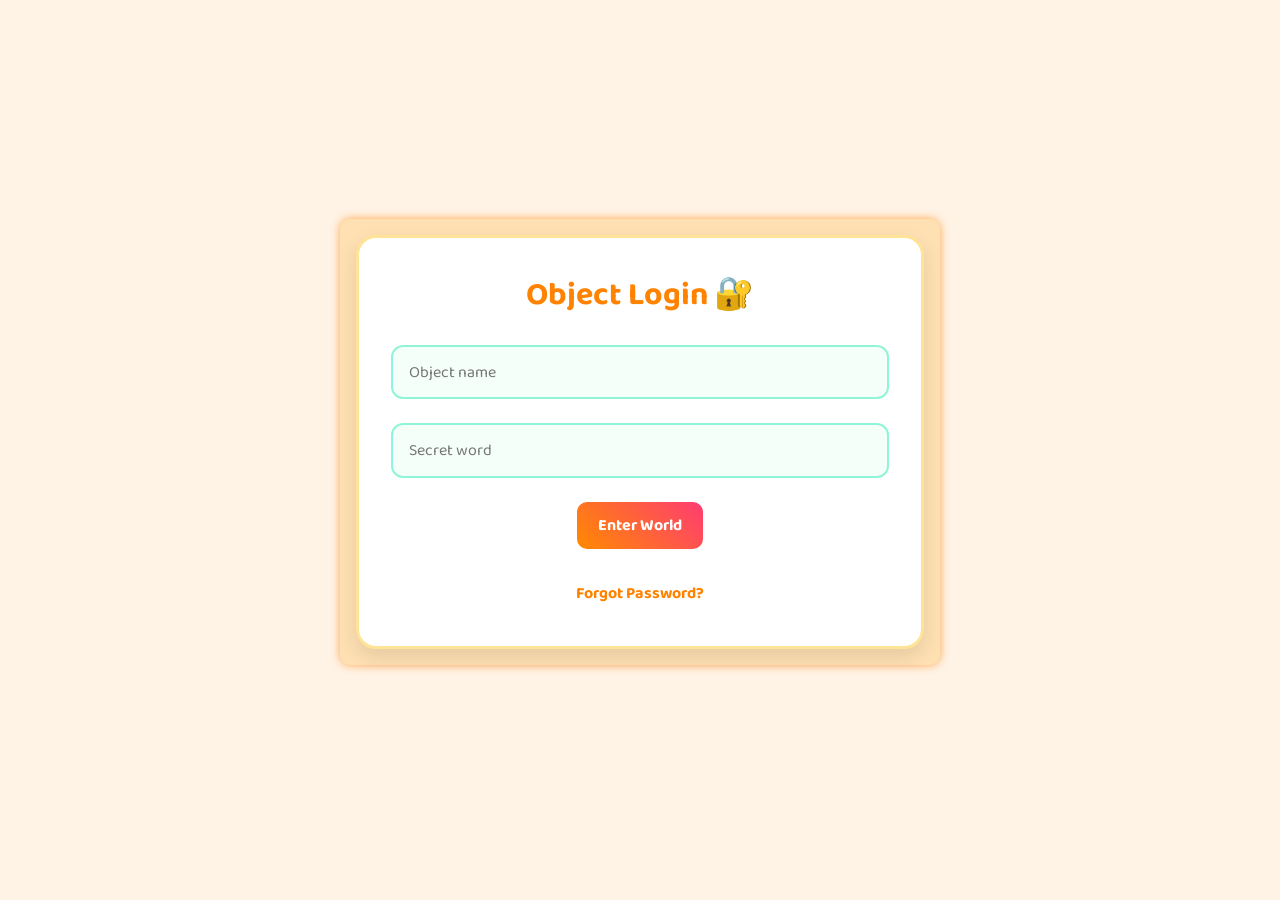
==== index.html @ 34d2029d "Add files via upload" ====
<!DOCTYPE html>
<html lang="en">
<head>
    <meta charset="UTF-8">
    <title>ObjectTalk - Social Media for Objects</title>
    <meta name="viewport" content="width=device-width, initial-scale=1">
    <link rel="stylesheet" href="style.css">
    <link href="https://fonts.googleapis.com/css2?family=Baloo+2&display=swap" rel="stylesheet">
</head>
<body>

<nav id="main-nav" class="hidden">
    <button onclick="navigate('feed')">Feed</button>
    <button onclick="navigate('chat')">Chat</button>
    <button onclick="navigate('profile')">Profile</button>
    <button onclick="logout()">Logout</button>
</nav>

<!-- Login Section -->
<section id="login-section" class="section">
    <div class="card">
        <h2>Object Login 🔐</h2>
        <input type="text" id="login-username" placeholder="Object name">
        <input type="password" id="login-password" placeholder="Secret word">
        <button class="primary" onclick="login()">Enter World</button>
        <div class="links">
            <a href="#" onclick="showForgotPassword()">Forgot Password?</a>
        </div>
    </div>
</section>

<!-- Feed -->
<section id="feed-section" class="section hidden">
    <div class="card">
        <h2>🗯️ Thought Feed</h2>
        <button class="primary" onclick="showPostModal()">+ New Thought</button>
        <select id="filter-select" onchange="filterFeed()">
            <option value="all">All Objects</option>
        </select>
        <div id="feed-posts"></div>
    </div>
</section>

<!-- Chat -->
<section id="chat-section" class="section hidden">
    <div class="card">
        <h2>💬 Chat Room</h2>
        <div id="typing-status" style="text-align: left; font-size: 0.9rem; color: gray;"></div>
        <div id="chat-messages"></div>
        
        <input type="text" id="chat-input" placeholder="Say something..." oninput="showTyping()" onkeydown="handleEnter(event)">
        <div style="display: flex; gap: 5px; margin: 10px 0;">
            <input type="file" id="file-input" accept=".png,.jpg,.jpeg,.pdf,.docx" onchange="sendFile()">
            <button onclick="startVoice()">🎙️ Record</button>
            <button onclick="sendMessage()">Send</button>
        </div>
    </div>
</section>


<!-- Profile -->
<section id="profile-section" class="section hidden">
    <div class="card">
        <h2>👤 Your Object Profile</h2>
        <div id="profile-details"></div>
        <button onclick="editProfile()">Edit Bio</button>
        <button onclick="shareProfile()">Share Profile</button>
        <div>Followers: <span id="followers-count">0</span></div>
        <h3>Your Thoughts</h3>
        <div id="user-posts"></div>
    </div>
</section>

<!-- Post Modal -->
<div id="post-modal" class="modal hidden">
    <div class="modal-content">
        <h3>💭 New Thought</h3>
        <textarea id="post-content" placeholder="What's on your object-mind?"></textarea>
        <input type="file" id="post-image">
        <button onclick="createPost()">Post It</button>
        <button class="secondary" onclick="closePostModal()">Cancel</button>
    </div>
</div>

<div id="overlay" class="overlay hidden"></div>

<script src="script.js"></script>
</body>
</html>
---- style.css ----
:root {
    --primary-bg: #fff3e0;
    --secondary-bg: #ffe0b2;
    --accent-color: #6d4c41;
    --text-color: #4e342e;
    --button-bg: #d7ccc8;
    --button-hover: #bcaaa4;
}

/* ------------- Base & Reset ------------- */
* {
    box-sizing: border-box;
    margin: 0;
    padding: 0;
    font-family: 'Baloo 2', 'Comic Sans MS', cursive, sans-serif;
}

body {
    display: flex;
    flex-direction: column;
    align-items: center;
    justify-content: center;
    text-align: center;
    min-height: 100vh;
    margin: 0;
    font-family: "Comic Sans MS", cursive, sans-serif;
    background-color: #fff3e6;
    color: #333;
}

.section, .post, .chat-message, #profile-details, #user-posts {
    max-width: 600px;
    width: 100%;
    margin: 1rem auto;
    background-color: #ffe0b3;
    padding: 1rem;
    border-radius: 10px;
    box-shadow: 0 0 10px #ffa64d;
}

input, button, textarea {
    margin: 0.5rem;
    padding: 0.5rem 1rem;
    border-radius: 6px;
    border: 2px solid #ffa64d;
    background-color: #fff0cc;
    color: #333;
    font-size: 1rem;
}

button:hover {
    background-color: #ffcc80;
    cursor: pointer;
}


/* ------------- Typography ------------- */
h2 {
    font-size: 2rem;
    margin-bottom: 1rem;
    color: #ff8200;
}

h3 {
    margin-top: 1.5rem;
    color: #00a389;
}

/* ------------- Buttons ------------- */
button {
    padding: 0.7rem 1.3rem;
    border: none;
    border-radius: 10px;
    font-weight: bold;
    cursor: pointer;
    font-size: 1rem;
    transition: all 0.3s ease;
    margin-top: 0.5rem;
    background-color: var(--button-bg);
    color: var(--text-color);
}

button:hover {
    background-color: var(--button-hover);
    transform: translateY(-2px);
    box-shadow: 0 6px 12px rgba(0,0,0,0.1);
}

.primary {
    background: linear-gradient(45deg, #ff8a00, #ff3c72);
    color: white;
}

.secondary {
    background: #f0f9f6;
    color: #00b98d;
}

nav button {
    background: #fff7d6;
    color: #b67f00;
    padding: 0.5rem 1rem;
    border-radius: 20px;
    font-size: 0.95rem;
}

/* ------------- Navigation ------------- */
#main-nav {
    position: fixed;
    top: 0;
    width: 100%;
    background: #fffde8;
    display: flex;
    justify-content: center;
    gap: 1rem;
    padding: 1rem;
    border-bottom: 1px solid #ffd94a;
    z-index: 100;
}

#main-nav.hidden {
    display: none;
}

/* ------------- Sections & Cards ------------- */




/* ------------- Inputs ------------- */
input[type="text"],
input[type="password"],
input[type="file"],
textarea {
    width: 100%;
    padding: 0.8rem 1rem;
    margin: 0.5rem 0 1rem;
    border-radius: 12px;
    border: 2px solid #90f5d8;
    background: #f4fff9;
    font-size: 1rem;
}

textarea {
    min-height: 100px;
    resize: vertical;
}

input:focus,
textarea:focus {
    outline: none;
    border-color: #00c9a7;
}

/* ------------- Feed & Posts ------------- */
#feed-posts {
    margin-top: 1rem;
}

.post {
    background: #fffdf6;
    border: 2px dashed #ffebc2;
    padding: 1rem;
    border-radius: 15px;
    margin-bottom: 1rem;
    text-align: left;
    box-shadow: 0 5px 8px rgba(0,0,0,0.05);
    font-style: italic;
}

.post strong {
    color: #ff5c8d;
}

/* ------------- Post Actions ------------- */
.actions {
    margin-top: 0.5rem;
    display: flex;
    flex-wrap: wrap;
    gap: 0.5rem;
}

.actions button {
    background: #fff5ea;
    font-size: 0.9rem;
    color: #ff6a00;
}

.actions button:hover {
    background: #ffe0cc;
}

.emoji-set button {
    background: #e0ffef;
    color: #1c8e6b;
    font-size: 0.9rem;
    padding: 0.3rem 0.6rem;
}

/* ------------- Comments ------------- */
.comments {
    margin-top: 10px;
    font-size: 0.9rem;
    color: #333;
}

/* ------------- Chat Area ------------- */
#chat-messages {
    background: #f4fff9;
    border: 2px dashed #90f5d8;
    padding: 1rem;
    height: 250px;
    overflow-y: auto;
    border-radius: 10px;
    margin-bottom: 1rem;
}

.chat-message {
    background-color: var(--secondary-bg);
    border: 2px dashed var(--accent-color);
    padding: 10px;
    border-radius: 10px;
    margin-bottom: 10px;
    font-style: italic;
    font-size: 1rem;
    color: #007f6c;
}

/* ------------- Modal Styles ------------- */
.modal.hidden,
.overlay.hidden {
    display: none;
}

.modal {
    position: fixed;
    top: 50%;
    left: 50%;
    transform: translate(-50%, -50%);
    background: #fffefc;
    border-radius: 14px;
    padding: 2rem;
    box-shadow: 0 12px 24px rgba(0,0,0,0.15);
    z-index: 100;
    width: 90%;
    max-width: 500px;
}

.overlay {
    position: fixed;
    top: 0;
    left: 0;
    width: 100%;
    height: 100%;
    background: rgba(255, 210, 0, 0.25);
    z-index: 50;
}

/* ------------- Filter Dropdown ------------- */
select#filter-select {
    padding: 0.5rem 1rem;
    border-radius: 10px;
    border: 2px solid #c7ffe6;
    background: #fafffb;
    font-size: 1rem;
    margin: 1rem 0;
    width: 100%;
}

/* ------------- Profile ------------- */
#profile-details {
    text-align: left;
    margin-bottom: 1rem;
}

#user-posts .post {
    margin-top: 1rem;
}

/* ------------- Links ------------- */
.links {
    margin-top: 1rem;
}

.links a {
    display: inline-block;
    margin: 0.5rem;
    text-decoration: none;
    color: #ff8200;
    font-weight: bold;
}

.links a:hover {
    text-decoration: underline;
}

/* ------------- Utility Classes ------------- */
.hidden {
    display: none;
}
.box::before{
  content: "";
  position: absolute;
  width: 100%;
  height: 100%;
  filter: drop-shadow(0 15px 50px #000);
  border-radius: 20px;
  animation: rotating 4s linear infinite;
  animation-delay: -1s;
}
.box::after{
  content: "";
  position: absolute;
  inset: 4px;
  background: #2d2d39;
  border-radius: 15px;
  border: 8px solid #25252b;
}
.card {
    background: #ffffff;
    border: 3px solid #ffe396;
    border-radius: 20px;
    box-shadow: 0 8px 20px rgba(0, 0, 0, 0.1);
    padding: 2rem;
    text-align: center;
    transition: transform 0.2s ease;
}

.card:hover {
    transform: scale(1.01);
}
.section {
    width: 100%;
    max-width: 600px;
    margin-bottom: 2rem;
}
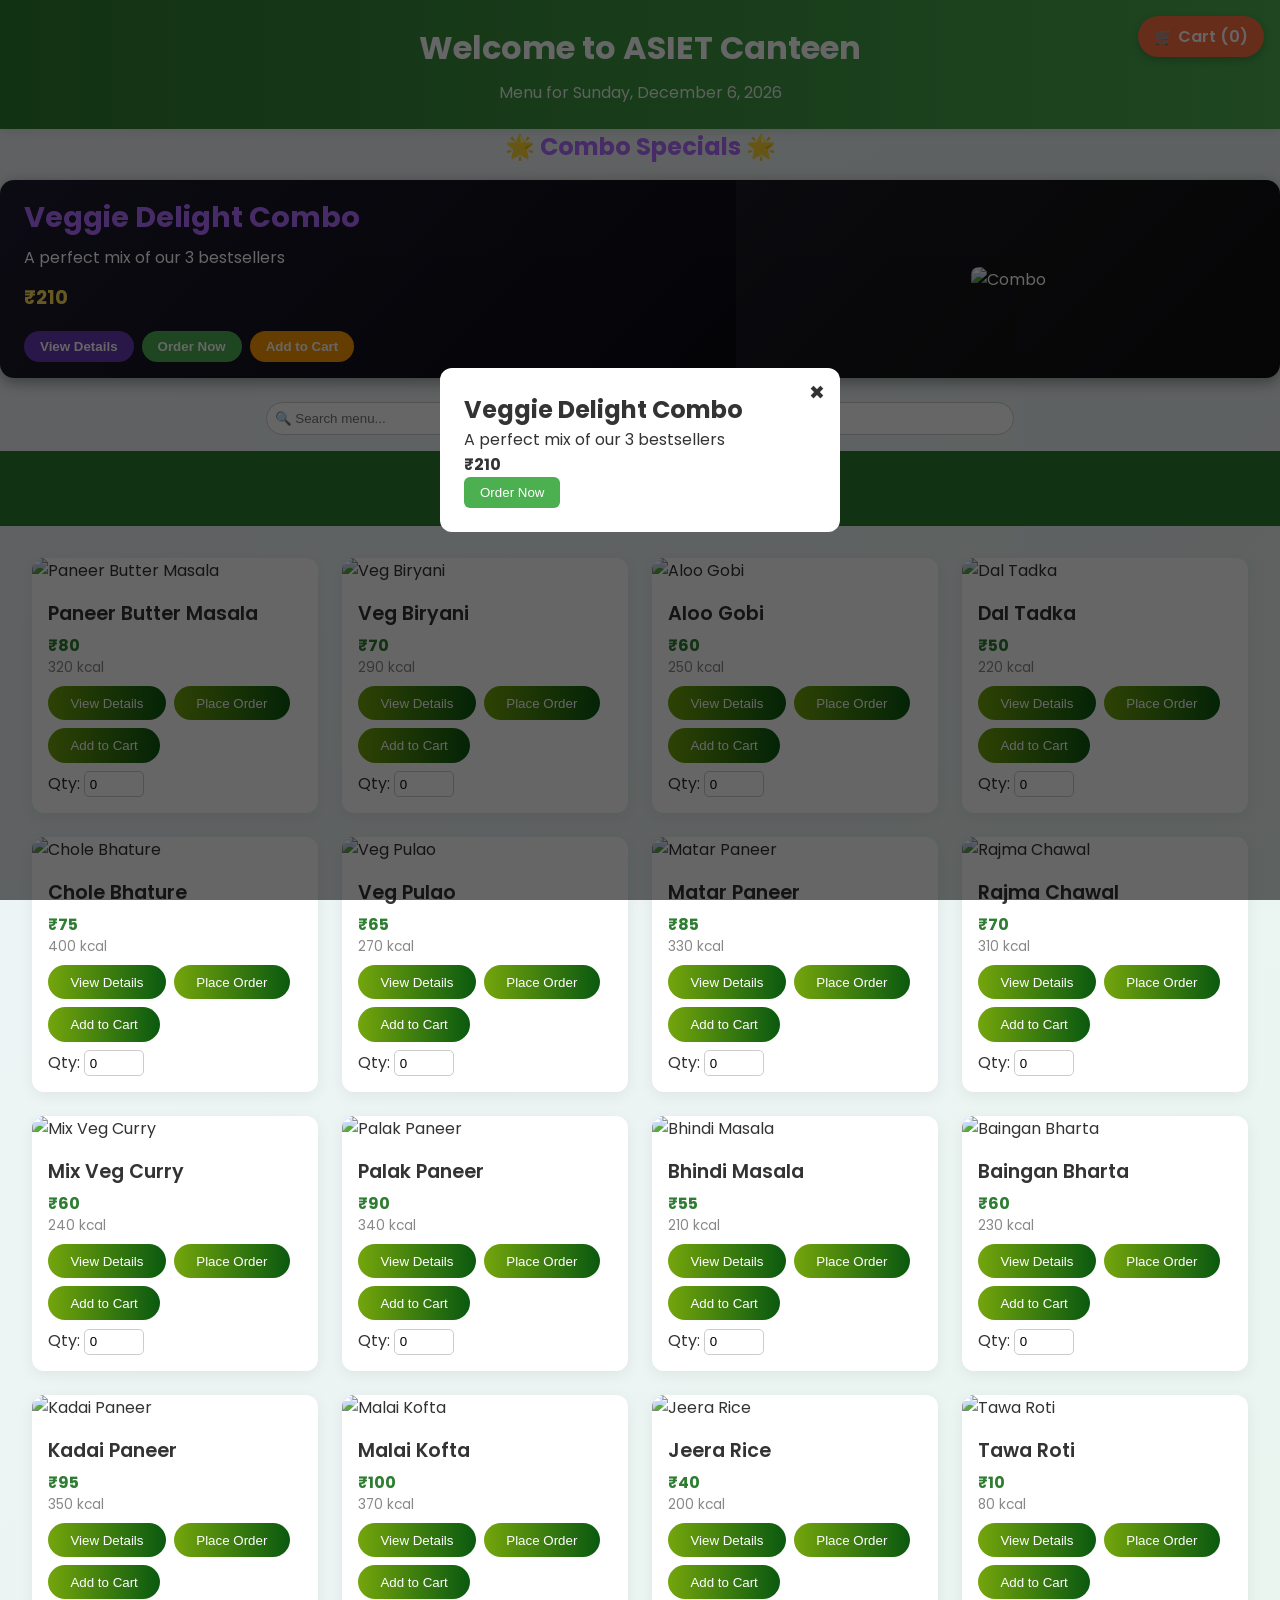
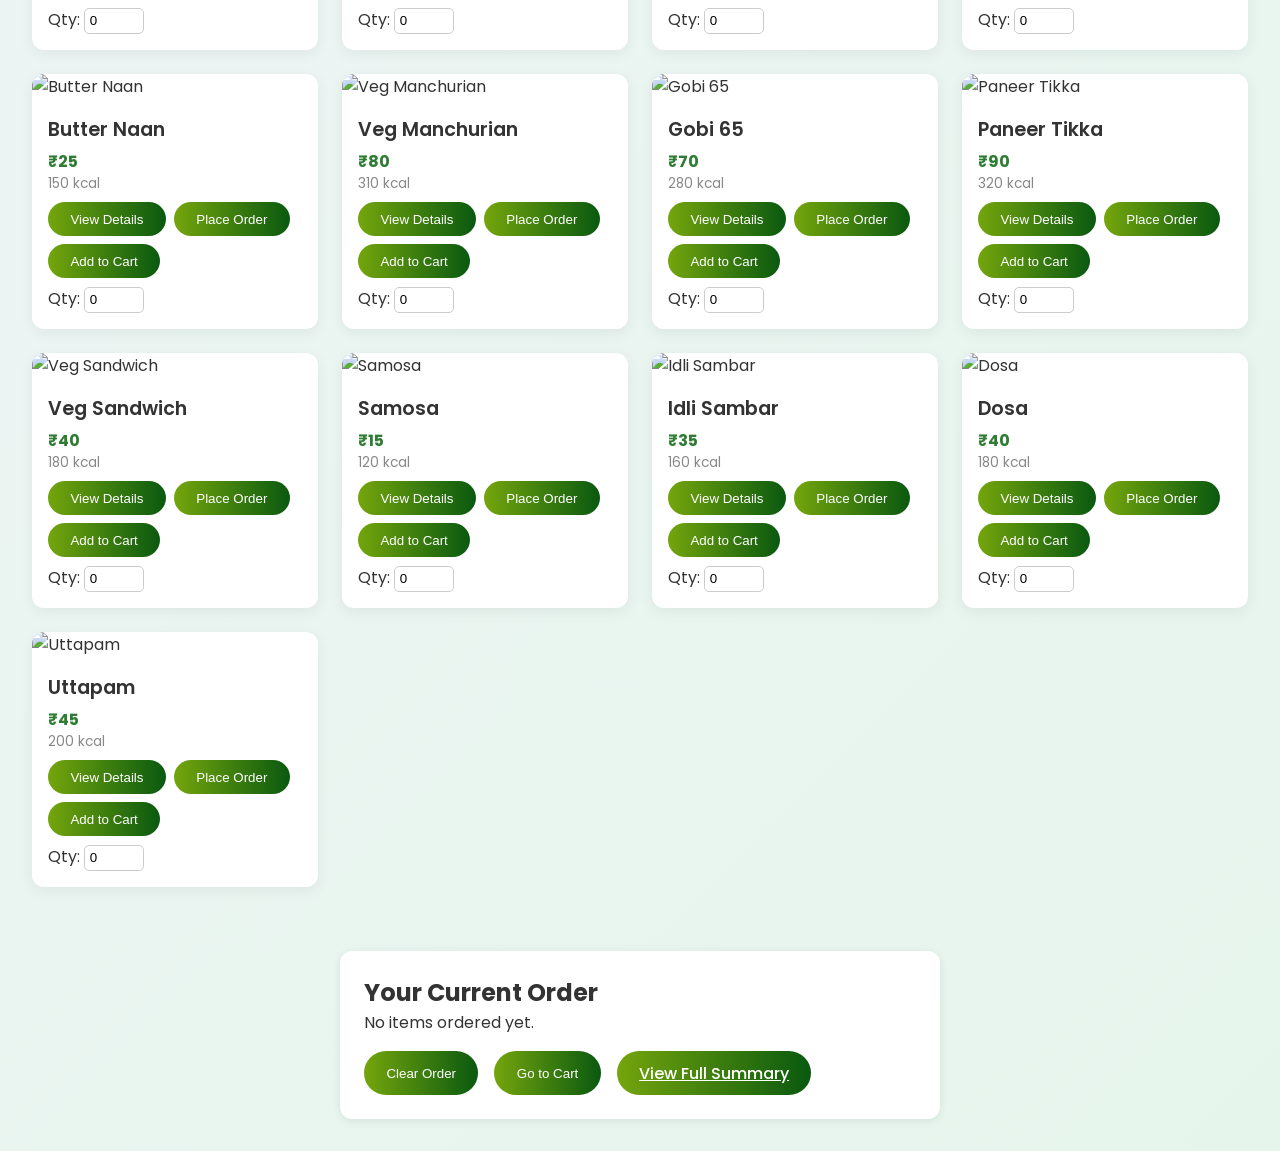
==== commit b0453973: "Add files via upload" ====
--- a/index.html
+++ b/index.html
@@ -1,89 +1,296 @@
 <!DOCTYPE html>
 <html lang="en">
 <head>
-    <meta charset="UTF-8">
-    <title>ObjectTalk - Social Media for Objects</title>
-    <meta name="viewport" content="width=device-width, initial-scale=1">
-    <link rel="stylesheet" href="style.css">
-    <link href="https://fonts.googleapis.com/css2?family=Baloo+2&display=swap" rel="stylesheet">
+<meta charset="UTF-8">
+<title>ASIET Canteen Menu</title>
+<link rel="stylesheet" href="style.css">
+<style>
+/* Combo Card Styles */
+.combo-card {
+  display: flex;
+  flex-wrap: wrap;
+  background: linear-gradient(135deg, #1e1b2f, #000);
+  color: white;
+  border-radius: 14px;
+  margin-bottom: 1.5rem;
+  overflow: hidden;
+  box-shadow: 0 4px 15px rgba(0,0,0,0.4);
+}
+.combo-text {
+  flex: 1 1 55%;
+  padding: 1rem 1.5rem;
+  display: flex;
+  flex-direction: column;
+  justify-content: center;
+}
+.combo-text h3 {
+  font-size: 1.8rem;
+  margin: 0;
+  color: #b36bff;
+}
+.combo-text p { margin: 0.4rem 0; }
+.combo-text .price {
+  color: #ffdd57;
+  font-weight: bold;
+  font-size: 1.2rem;
+}
+.combo-buttons {
+  margin-top: 0.8rem;
+  display: flex;
+  flex-wrap: wrap;
+  gap: 0.5rem;
+}
+.combo-buttons button {
+  padding: 0.5rem 1rem;
+  border: none;
+  border-radius: 25px;
+  cursor: pointer;
+  font-weight: bold;
+  transition: 0.3s ease;
+}
+.combo-buttons button:nth-child(1) { background: #673ab7; color: white; }
+.combo-buttons button:nth-child(2) { background: #4caf50; color: white; }
+.combo-buttons button:nth-child(3) { background: #ff9800; color: white; }
+.combo-buttons button:hover { opacity: 0.85; }
+.combo-image {
+  flex: 1 1 40%;
+  display: flex;
+  justify-content: center;
+  align-items: center;
+  background: rgba(255,255,255,0.05);
+}
+.combo-image img {
+  max-width: 180px;
+  border-radius: 8px;
+}
+/* Search Bar */
+#search-box {
+  padding: 0.5rem;
+  width: 60%;
+  border-radius: 20px;
+  border: 1px solid #ccc;
+}
+</style>
 </head>
 <body>
-
-<nav id="main-nav" class="hidden">
-    <button onclick="navigate('feed')">Feed</button>
-    <button onclick="navigate('chat')">Chat</button>
-    <button onclick="navigate('profile')">Profile</button>
-    <button onclick="logout()">Logout</button>
-</nav>
-
-<!-- Login Section -->
-<section id="login-section" class="section">
-    <div class="card">
-        <h2>Object Login 🔐</h2>
-        <input type="text" id="login-username" placeholder="Object name">
-        <input type="password" id="login-password" placeholder="Secret word">
-        <button class="primary" onclick="login()">Enter World</button>
-        <div class="links">
-            <a href="#" onclick="showForgotPassword()">Forgot Password?</a>
+<header>
+  <h1>Welcome to ASIET Canteen</h1>
+  <div id="date"></div>
+</header>
+
+<div id="cart-badge" onclick="goToCart()">🛒 Cart (<span id="cart-count">0</span>)</div>
+
+<section id="combo-section"></section>
+
+<!-- Search Bar -->
+<div style="text-align:center; margin:1rem;">
+  <input type="text" id="search-box" placeholder="🔍 Search menu...">
+</div>
+
+<div class="veg-menu-heading-container">
+  <h2 class="menu-heading">Vegetarian Menu</h2>
+</div>
+
+<main>
+<section id="veg-menu"></section>
+<section id="current-order">
+  <h2>Your Current Order</h2>
+  <div id="order-details"></div>
+  <div style="margin-top:1rem; display:flex; gap:1rem; flex-wrap:wrap;">
+    <button onclick="clearOrder()" class="order-btn">Clear Order</button>
+    <button onclick="goToCart()" class="order-btn">Go to Cart</button>
+    <a href="summary.html" class="order-btn">View Full Summary</a>
+  </div>
+</section>
+</main>
+
+<script>
+let allMenuItems = [];
+let comboData = null;
+
+fetch('menu.json')
+  .then(res => res.json())
+  .then(data => {
+    const today = new Date();
+    document.getElementById('date').textContent = 
+      `Menu for ${today.toLocaleDateString('en-US', {weekday:'long', year:'numeric', month:'long', day:'numeric'})}`;
+
+    allMenuItems = data.veg;
+    comboData = {
+      name: "Veggie Delight Combo",
+      items: [data.veg[0], data.veg[1], data.veg[2]],
+      description: "A perfect mix of our 3 bestsellers",
+      price: "₹" + (
+        parseInt(data.veg[0].price.replace(/[^\d]/g,'')) +
+        parseInt(data.veg[1].price.replace(/[^\d]/g,'')) +
+        parseInt(data.veg[2].price.replace(/[^\d]/g,''))
+      ),
+      photo: data.veg[0].photo
+    };
+
+    renderCombo(comboData);
+    renderMenu(allMenuItems);
+    showComboModal(comboData);
+    updateCartCount();
+    showOrderDetails();
+  });
+
+function renderCombo(combo) {
+  document.getElementById('combo-section').innerHTML = `
+    <h2 style="text-align:center;margin-bottom:1rem;color:#b36bff;">🌟 Combo Specials 🌟</h2>
+    <div class="combo-card" id="combo-card">
+      <div class="combo-text">
+        <h3>${combo.name}</h3>
+        <p>${combo.description}</p>
+        <p class="price">${combo.price}</p>
+        <div class="combo-buttons">
+          <button onclick="showDetails('${combo.name}', '${combo.price}', '', '${combo.items.map(i=>i.item).join(', ')}')">View Details</button>
+          <button onclick="placeOrder('${combo.name}', 1, '${combo.price}')">Order Now</button>
+          <button onclick="addToCart('${combo.name}', 1, '${combo.price}')">Add to Cart</button>
         </div>
-    </div>
-</section>
-
-<!-- Feed -->
-<section id="feed-section" class="section hidden">
-    <div class="card">
-        <h2>🗯️ Thought Feed</h2>
-        <button class="primary" onclick="showPostModal()">+ New Thought</button>
-        <select id="filter-select" onchange="filterFeed()">
-            <option value="all">All Objects</option>
-        </select>
-        <div id="feed-posts"></div>
-    </div>
-</section>
-
-<!-- Chat -->
-<section id="chat-section" class="section hidden">
-    <div class="card">
-        <h2>💬 Chat Room</h2>
-        <div id="typing-status" style="text-align: left; font-size: 0.9rem; color: gray;"></div>
-        <div id="chat-messages"></div>
-        
-        <input type="text" id="chat-input" placeholder="Say something..." oninput="showTyping()" onkeydown="handleEnter(event)">
-        <div style="display: flex; gap: 5px; margin: 10px 0;">
-            <input type="file" id="file-input" accept=".png,.jpg,.jpeg,.pdf,.docx" onchange="sendFile()">
-            <button onclick="startVoice()">🎙️ Record</button>
-            <button onclick="sendMessage()">Send</button>
+      </div>
+      <div class="combo-image"><img src="${combo.photo}" alt="Combo"></div>
+    </div>`;
+}
+
+function renderMenu(menuList) {
+  const vegMenu = document.getElementById('veg-menu');
+  vegMenu.innerHTML = '';
+  menuList.forEach((item, idx) => {
+    vegMenu.insertAdjacentHTML('beforeend', `
+      <div class="card">
+        <img src="${item.photo}" alt="${item.item}" loading="lazy">
+        <div class="card-details">
+          <h3>${item.item}</h3>
+          <p class="price">${item.price}</p>
+          <p class="calories">${item.calories}</p>
+          <div style="margin-top:0.5rem; display:flex; gap:0.5rem; flex-wrap:wrap;">
+            <button onclick="showDetails('${item.item}', '${item.price}', '${item.calories}', '${item.ingredients}')">View Details</button>
+            <button onclick="placeOrder('${item.item}', document.getElementById('qty${idx}').value, '${item.price}')">Place Order</button>
+            <button onclick="addToCart('${item.item}', document.getElementById('qty${idx}').value, '${item.price}')">Add to Cart</button>
+          </div>
+          <label style="margin-top:0.5rem; display:block;">
+            Qty: <input type="number" min="0" max="10" value="0" id="qty${idx}" style="width:60px; padding:0.3rem; border-radius:5px; border:1px solid #ccc;">
+          </label>
         </div>
-    </div>
-</section>
-
-
-<!-- Profile -->
-<section id="profile-section" class="section hidden">
-    <div class="card">
-        <h2>👤 Your Object Profile</h2>
-        <div id="profile-details"></div>
-        <button onclick="editProfile()">Edit Bio</button>
-        <button onclick="shareProfile()">Share Profile</button>
-        <div>Followers: <span id="followers-count">0</span></div>
-        <h3>Your Thoughts</h3>
-        <div id="user-posts"></div>
-    </div>
-</section>
-
-<!-- Post Modal -->
-<div id="post-modal" class="modal hidden">
-    <div class="modal-content">
-        <h3>💭 New Thought</h3>
-        <textarea id="post-content" placeholder="What's on your object-mind?"></textarea>
-        <input type="file" id="post-image">
-        <button onclick="createPost()">Post It</button>
-        <button class="secondary" onclick="closePostModal()">Cancel</button>
-    </div>
+      </div>
+    `);
+  });
+}
+
+// Search filter for combo + menu
+document.getElementById('search-box').addEventListener('input', function () {
+  const term = this.value.toLowerCase();
+  const filteredMenu = allMenuItems.filter(item =>
+    item.item.toLowerCase().includes(term) ||
+    item.ingredients.toLowerCase().includes(term)
+  );
+  renderMenu(filteredMenu);
+
+  const comboMatch = comboData.name.toLowerCase().includes(term) || 
+                     comboData.items.some(i => i.item.toLowerCase().includes(term));
+  document.getElementById('combo-card').style.display = comboMatch || term === '' ? 'flex' : 'none';
+});
+
+// Cart and order functions
+function addToCart(itemName, qty, price) {
+  qty = parseInt(qty);
+  if (isNaN(qty) || qty < 1) { alert('Enter a valid quantity.'); return; }
+  const cart = JSON.parse(localStorage.getItem('cart')) || [];
+  const existing = cart.find(i => i.itemName === itemName);
+  if (existing) { existing.qty += qty; } 
+  else { cart.push({ itemName, qty, price }); }
+  localStorage.setItem('cart', JSON.stringify(cart));
+  updateCartCount();
+}
+
+function updateCartCount() {
+  const cart = JSON.parse(localStorage.getItem('cart')) || [];
+  document.getElementById('cart-count').textContent = cart.reduce((sum, i) => sum + i.qty, 0);
+}
+
+function goToCart() { window.location.href = 'cart.html'; }
+
+function placeOrder(item, qty, price) {
+  qty = parseInt(qty);
+  if (isNaN(qty) || qty < 1 || qty > 10) { alert('Invalid quantity (1–10).'); return; }
+  const numericPrice = parseInt(price.replace(/[^\d]/g, ''));
+  const total = numericPrice * qty;
+  const orders = JSON.parse(localStorage.getItem('order') || '[]');
+  orders.push({ name: item, qty, price: `₹${numericPrice}`, total: `₹${total}` });
+  localStorage.setItem('order', JSON.stringify(orders));
+  showOrderDetails();
+}
+
+function showOrderDetails() {
+  const orders = JSON.parse(localStorage.getItem('order') || '[]');
+  const orderDetails = document.getElementById('order-details');
+  if (!orders.length) { orderDetails.innerHTML = '<p>No items ordered yet.</p>'; return; }
+  let totalAmount = 0;
+  let html = '<ul style="list-style:none; padding:0;">';
+  orders.forEach((o, idx) => {
+    const itemTotal = parseInt(o.total.replace(/[^\d]/g, ''));
+    totalAmount += itemTotal;
+    html += `<li style="background:#f9f9f9; padding:0.8rem; margin-bottom:0.5rem; border-radius:8px;">
+      <strong>${o.qty} x ${o.name}</strong><br>
+      Price: ${o.price} each<br>
+      Total: ${o.total}<br>
+      <button style="background:#ff9800;" onclick="editOrder(${idx})">Edit</button>
+      <button style="background:#f44336;" onclick="removeOrder(${idx})">Remove</button>
+    </li>`;
+  });
+  html += `</ul><p style="font-weight:bold;">Grand Total: ₹${totalAmount}</p>`;
+  orderDetails.innerHTML = html;
+}
+
+function clearOrder() { localStorage.removeItem('order'); showOrderDetails(); }
+function removeOrder(i) { const o = JSON.parse(localStorage.getItem('order')||'[]'); o.splice(i,1); localStorage.setItem('order', JSON.stringify(o)); showOrderDetails(); }
+function editOrder(i) {
+  const o = JSON.parse(localStorage.getItem('order')||'[]');
+  const newQty = parseInt(prompt(`Edit quantity for ${o[i].name}:`, o[i].qty));
+  if (isNaN(newQty) || newQty < 1 || newQty > 10) return alert('Invalid qty.');
+  const price = parseInt(o[i].price.replace(/[^\d]/g, ''));
+  o[i].qty = newQty; o[i].total = `₹${price * newQty}`;
+  localStorage.setItem('order', JSON.stringify(o));
+  showOrderDetails();
+}
+
+function showDetails(name, price, calories, ingredients) {
+  document.getElementById('details-name').textContent = name;
+  document.getElementById('details-price').textContent = `Price: ${price}`;
+  document.getElementById('details-calories').textContent = calories ? `Calories: ${calories}` : '';
+  document.getElementById('details-ingredients').textContent = ingredients;
+  document.getElementById('details-modal').style.display = 'flex';
+}
+function closeDetails() { document.getElementById('details-modal').style.display = 'none'; }
+
+// Combo Popup
+function showComboModal(combo) {
+  const modal = document.createElement('div');
+  modal.id = "combo-modal";
+  modal.style.cssText = "position:fixed;top:0;left:0;width:100%;height:100%;background:rgba(0,0,0,0.6);display:flex;align-items:center;justify-content:center;z-index:1000;";
+  modal.innerHTML = `
+    <div style="background:white;padding:1.5rem;border-radius:12px;max-width:400px;width:90%;position:relative;">
+      <span onclick="document.getElementById('combo-modal').remove()" style="position:absolute;top:10px;right:15px;cursor:pointer;font-size:1.2rem;">✖</span>
+      <h2>${combo.name}</h2>
+      <p>${combo.description}</p>
+      <p><strong>${combo.price}</strong></p>
+      <button style="background:#4caf50;color:white;padding:0.5rem 1rem;border:none;border-radius:6px;cursor:pointer;" onclick="placeOrder('${combo.name}',1,'${combo.price}');document.getElementById('combo-modal').remove()">Order Now</button>
+    </div>`;
+  document.body.appendChild(modal);
+}
+</script>
+
+<!-- Details Modal -->
+<div id="details-modal" style="display:none; position:fixed; top:0; left:0; width:100%; height:100%; background:rgba(0,0,0,0.5); align-items:center; justify-content:center;">
+  <div style="background:#fff; padding:1.5rem; border-radius:12px; max-width:400px; width:90%; position:relative;">
+    <span onclick="closeDetails()" style="position:absolute; top:10px; right:15px; cursor:pointer; font-size:1.2rem;">✖</span>
+    <h2 id="details-name" style="margin-bottom:0.5rem;"></h2>
+    <p id="details-price"></p>
+    <p id="details-calories"></p>
+    <p><strong>Ingredients:</strong></p>
+    <p id="details-ingredients"></p>
+  </div>
 </div>
-
-<div id="overlay" class="overlay hidden"></div>
-
-<script src="script.js"></script>
 </body>
 </html>
--- a/style.css
+++ b/style.css
@@ -1,336 +1,174 @@
-:root {
-    --primary-bg: #fff3e0;
-    --secondary-bg: #ffe0b2;
-    --accent-color: #6d4c41;
-    --text-color: #4e342e;
-    --button-bg: #d7ccc8;
-    --button-hover: #bcaaa4;
-}
-
-/* ------------- Base & Reset ------------- */
-* {
-    box-sizing: border-box;
-    margin: 0;
-    padding: 0;
-    font-family: 'Baloo 2', 'Comic Sans MS', cursive, sans-serif;
-}
-
-body {
-    display: flex;
-    flex-direction: column;
-    align-items: center;
-    justify-content: center;
-    text-align: center;
-    min-height: 100vh;
-    margin: 0;
-    font-family: "Comic Sans MS", cursive, sans-serif;
-    background-color: #fff3e6;
-    color: #333;
-}
-
-.section, .post, .chat-message, #profile-details, #user-posts {
-    max-width: 600px;
-    width: 100%;
-    margin: 1rem auto;
-    background-color: #ffe0b3;
-    padding: 1rem;
-    border-radius: 10px;
-    box-shadow: 0 0 10px #ffa64d;
-}
-
-input, button, textarea {
-    margin: 0.5rem;
-    padding: 0.5rem 1rem;
-    border-radius: 6px;
-    border: 2px solid #ffa64d;
-    background-color: #fff0cc;
-    color: #333;
-    font-size: 1rem;
-}
-
-button:hover {
-    background-color: #ffcc80;
-    cursor: pointer;
-}
-
-
-/* ------------- Typography ------------- */
-h2 {
-    font-size: 2rem;
-    margin-bottom: 1rem;
-    color: #ff8200;
-}
-
-h3 {
-    margin-top: 1.5rem;
-    color: #00a389;
-}
-
-/* ------------- Buttons ------------- */
-button {
-    padding: 0.7rem 1.3rem;
-    border: none;
-    border-radius: 10px;
-    font-weight: bold;
-    cursor: pointer;
-    font-size: 1rem;
-    transition: all 0.3s ease;
-    margin-top: 0.5rem;
-    background-color: var(--button-bg);
-    color: var(--text-color);
-}
-
-button:hover {
-    background-color: var(--button-hover);
-    transform: translateY(-2px);
-    box-shadow: 0 6px 12px rgba(0,0,0,0.1);
-}
-
-.primary {
-    background: linear-gradient(45deg, #ff8a00, #ff3c72);
-    color: white;
-}
-
-.secondary {
-    background: #f0f9f6;
-    color: #00b98d;
-}
-
-nav button {
-    background: #fff7d6;
-    color: #b67f00;
-    padding: 0.5rem 1rem;
-    border-radius: 20px;
-    font-size: 0.95rem;
-}
-
-/* ------------- Navigation ------------- */
-#main-nav {
-    position: fixed;
-    top: 0;
-    width: 100%;
-    background: #fffde8;
-    display: flex;
-    justify-content: center;
-    gap: 1rem;
-    padding: 1rem;
-    border-bottom: 1px solid #ffd94a;
-    z-index: 100;
-}
-
-#main-nav.hidden {
-    display: none;
-}
-
-/* ------------- Sections & Cards ------------- */
-
-
-
-
-/* ------------- Inputs ------------- */
-input[type="text"],
-input[type="password"],
-input[type="file"],
-textarea {
-    width: 100%;
-    padding: 0.8rem 1rem;
-    margin: 0.5rem 0 1rem;
-    border-radius: 12px;
-    border: 2px solid #90f5d8;
-    background: #f4fff9;
-    font-size: 1rem;
-}
-
-textarea {
-    min-height: 100px;
-    resize: vertical;
-}
-
-input:focus,
-textarea:focus {
-    outline: none;
-    border-color: #00c9a7;
-}
-
-/* ------------- Feed & Posts ------------- */
-#feed-posts {
-    margin-top: 1rem;
-}
-
-.post {
-    background: #fffdf6;
-    border: 2px dashed #ffebc2;
-    padding: 1rem;
-    border-radius: 15px;
-    margin-bottom: 1rem;
-    text-align: left;
-    box-shadow: 0 5px 8px rgba(0,0,0,0.05);
-    font-style: italic;
-}
-
-.post strong {
-    color: #ff5c8d;
-}
-
-/* ------------- Post Actions ------------- */
-.actions {
-    margin-top: 0.5rem;
-    display: flex;
-    flex-wrap: wrap;
-    gap: 0.5rem;
-}
-
-.actions button {
-    background: #fff5ea;
-    font-size: 0.9rem;
-    color: #ff6a00;
-}
-
-.actions button:hover {
-    background: #ffe0cc;
-}
-
-.emoji-set button {
-    background: #e0ffef;
-    color: #1c8e6b;
-    font-size: 0.9rem;
-    padding: 0.3rem 0.6rem;
-}
-
-/* ------------- Comments ------------- */
-.comments {
-    margin-top: 10px;
-    font-size: 0.9rem;
-    color: #333;
-}
-
-/* ------------- Chat Area ------------- */
-#chat-messages {
-    background: #f4fff9;
-    border: 2px dashed #90f5d8;
-    padding: 1rem;
-    height: 250px;
-    overflow-y: auto;
-    border-radius: 10px;
-    margin-bottom: 1rem;
-}
-
-.chat-message {
-    background-color: var(--secondary-bg);
-    border: 2px dashed var(--accent-color);
-    padding: 10px;
-    border-radius: 10px;
-    margin-bottom: 10px;
-    font-style: italic;
-    font-size: 1rem;
-    color: #007f6c;
-}
-
-/* ------------- Modal Styles ------------- */
-.modal.hidden,
-.overlay.hidden {
-    display: none;
-}
-
-.modal {
-    position: fixed;
-    top: 50%;
-    left: 50%;
-    transform: translate(-50%, -50%);
-    background: #fffefc;
-    border-radius: 14px;
-    padding: 2rem;
-    box-shadow: 0 12px 24px rgba(0,0,0,0.15);
-    z-index: 100;
-    width: 90%;
-    max-width: 500px;
-}
-
-.overlay {
-    position: fixed;
-    top: 0;
-    left: 0;
-    width: 100%;
-    height: 100%;
-    background: rgba(255, 210, 0, 0.25);
-    z-index: 50;
-}
-
-/* ------------- Filter Dropdown ------------- */
-select#filter-select {
-    padding: 0.5rem 1rem;
-    border-radius: 10px;
-    border: 2px solid #c7ffe6;
-    background: #fafffb;
-    font-size: 1rem;
-    margin: 1rem 0;
-    width: 100%;
-}
-
-/* ------------- Profile ------------- */
-#profile-details {
-    text-align: left;
-    margin-bottom: 1rem;
-}
-
-#user-posts .post {
-    margin-top: 1rem;
-}
-
-/* ------------- Links ------------- */
-.links {
-    margin-top: 1rem;
-}
-
-.links a {
-    display: inline-block;
-    margin: 0.5rem;
-    text-decoration: none;
-    color: #ff8200;
-    font-weight: bold;
-}
-
-.links a:hover {
-    text-decoration: underline;
-}
-
-/* ------------- Utility Classes ------------- */
-.hidden {
-    display: none;
-}
-.box::before{
-  content: "";
-  position: absolute;
-  width: 100%;
-  height: 100%;
-  filter: drop-shadow(0 15px 50px #000);
-  border-radius: 20px;
-  animation: rotating 4s linear infinite;
-  animation-delay: -1s;
-}
-.box::after{
-  content: "";
-  position: absolute;
-  inset: 4px;
-  background: #2d2d39;
-  border-radius: 15px;
-  border: 8px solid #25252b;
-}
-.card {
-    background: #ffffff;
-    border: 3px solid #ffe396;
-    border-radius: 20px;
-    box-shadow: 0 8px 20px rgba(0, 0, 0, 0.1);
-    padding: 2rem;
-    text-align: center;
-    transition: transform 0.2s ease;
-}
-
-.card:hover {
-    transform: scale(1.01);
-}
-.section {
-    width: 100%;
-    max-width: 600px;
-    margin-bottom: 2rem;
-}+/* === Fonts & Base Styles === */
+@import url('https://fonts.googleapis.com/css2?family=Poppins:wght@400;500;600&display=swap');
+
+* {
+    margin: 0;
+    padding: 0;
+    box-sizing: border-box;
+}
+
+body {
+    font-family: 'Poppins', sans-serif;
+    background: linear-gradient(135deg, #f0f4f8, #e6f5ec);
+    color: #333;
+    min-height: 100vh;
+}
+
+/* === Header === */
+header {
+    background: linear-gradient(90deg, #2e7d32, #4caf50);
+    color: #fff;
+    padding: 1.5rem;
+    text-align: center;
+    box-shadow: 0 2px 10px rgba(0,0,0,0.1);
+}
+
+header h1 {
+    font-size: 2rem;
+    margin-bottom: 0.5rem;
+}
+
+header #date {
+    font-size: 1rem;
+    opacity: 0.9;
+}
+
+/* === Menu Heading === */
+.veg-menu-heading-container {
+    width: 100%;
+    background: #2e7d32;
+    text-align: center;
+    padding: 1rem 0;
+}
+
+.menu-heading {
+    color: #fff;
+    font-size: 1.8rem;
+    font-weight: 600;
+}
+
+/* === Menu Grid === */
+#veg-menu {
+    display: grid;
+    grid-template-columns: repeat(auto-fit, minmax(260px, 1fr));
+    gap: 1.5rem;
+    padding: 2rem;
+}
+
+.card {
+    background: #fff;
+    border-radius: 12px;
+    overflow: hidden;
+    box-shadow: 0 4px 15px rgba(0,0,0,0.06);
+    transition: transform 0.2s ease, box-shadow 0.2s ease;
+}
+
+.card:hover {
+    transform: translateY(-5px);
+    box-shadow: 0 8px 20px rgba(0,0,0,0.12);
+}
+
+.card img {
+    width: 100%;
+    height: 200px;
+    object-fit: cover;
+}
+
+.card-details {
+    padding: 1rem;
+}
+
+.card-details h3 {
+    margin-bottom: 0.3rem;
+    font-size: 1.2rem;
+    font-weight: 600;
+}
+
+.price {
+    font-weight: bold;
+    color: #2e7d32;
+}
+
+.calories {
+    font-size: 0.85rem;
+    color: #888;
+    margin-bottom: 0.5rem;
+}
+
+/* === Buttons === */
+button, .order-btn {
+    display: inline-block;
+    padding: 0.6rem 1.4rem;
+    background: linear-gradient(90deg, #74a50c, #0a5910);
+    color: #fff;
+    border: none;
+    border-radius: 30px;
+    font-weight: 500;
+    cursor: pointer;
+    transition: all 0.3s ease;
+}
+
+button:hover, .order-btn:hover {
+    background: linear-gradient(90deg, #7d8e38, #54c11a);
+    transform: translateY(-2px);
+}
+
+/* === Cart Badge === */
+#cart-badge {
+    position: fixed;
+    top: 1rem;
+    right: 1rem;
+    background: #ff7043;
+    color: #fff;
+    padding: 0.5rem 1rem;
+    border-radius: 30px;
+    font-weight: 600;
+    cursor: pointer;
+    box-shadow: 0 3px 8px rgba(0,0,0,0.2);
+    transition: background 0.3s ease;
+}
+
+#cart-badge:hover {
+    background: #f4511e;
+}
+
+/* === Current Order Section === */
+#current-order {
+    background: #ffffff;
+    padding: 1.5rem;
+    border-radius: 12px;
+    box-shadow: 0 2px 8px rgba(0,0,0,0.08);
+    max-width: 600px;
+    margin: 2rem auto;
+}
+
+/* === Cart & Summary Tables === */
+table {
+    width: 100%;
+    border-collapse: collapse;
+    margin-top: 1rem;
+}
+
+th, td {
+    padding: 0.8rem;
+    text-align: left;
+    border-bottom: 1px solid #eee;
+}
+
+th {
+    background: #e8f5e9;
+    color: #2e7d32;
+}
+
+/* === Responsive === */
+@media (max-width: 600px) {
+    header h1 {
+        font-size: 1.6rem;
+    }
+    .menu-heading {
+        font-size: 1.5rem;
+    }
+    #cart-badge {
+        font-size: 0.85rem;
+    }
+}
